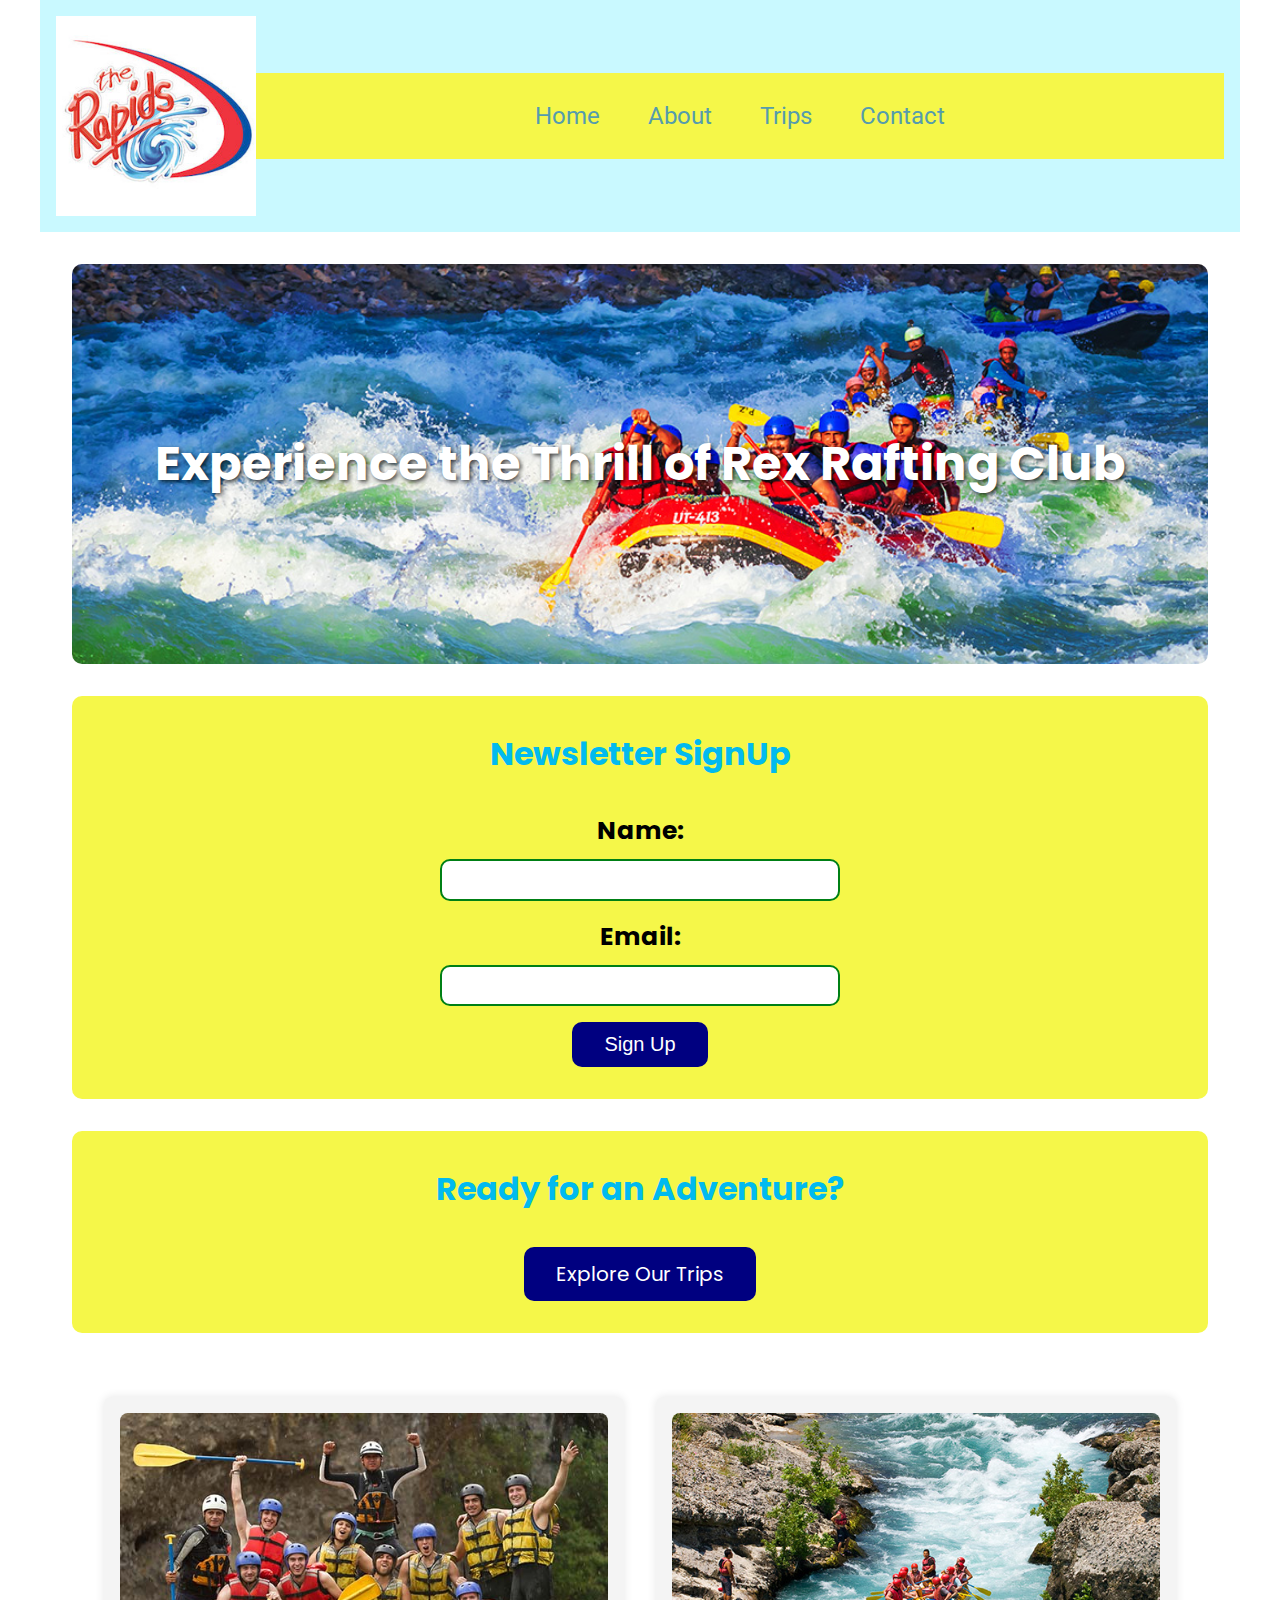
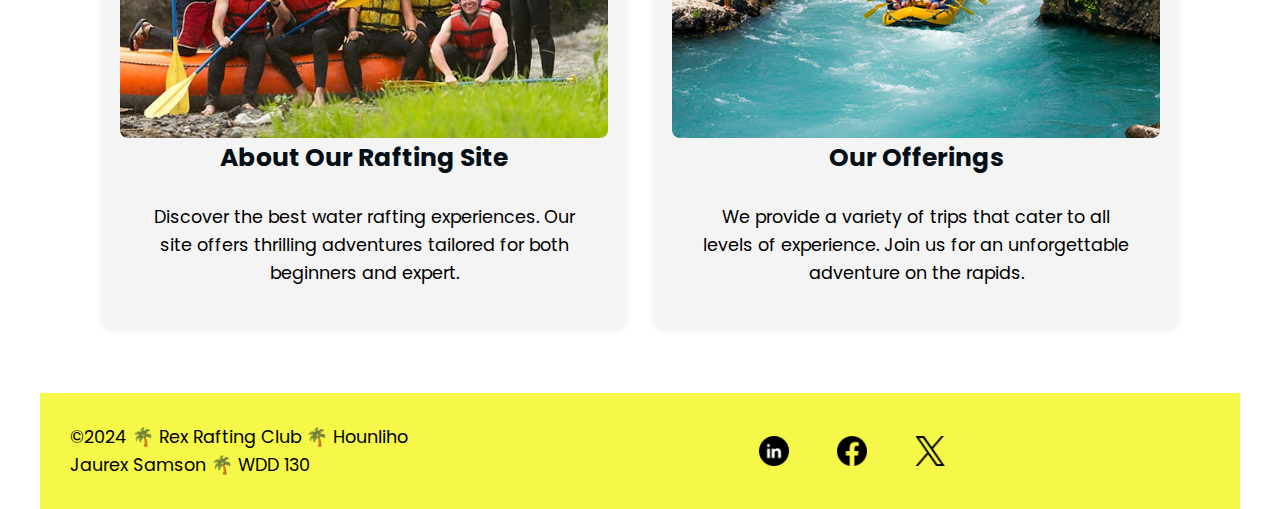
==== wwr/index.html @ 05109920 "Home page" ====
<!DOCTYPE html>
<html lang="en">
<head>
    <meta charset="UTF-8">
    <meta name="viewport" content="width=device-width, initial-scale=1.0">

    <title>Hounliho Samson | WDD 130</title>
    <meta name="description" content="The Home page of Rex Rafting Club">
    <meta name="author" content="Hounliho Samson">

    <link rel="stylesheet" href="styles/index.css">
</head>

<body>

    <header>
        <img src="images/Rapids_logo.jpg" alt="Rafting Site Logo">

        <nav>
            <a href="index.html">Home</a>
            <a href="about.html">About</a>
            <a href="trips.html">Trips</a>
            <a href="contact.html">Contact</a>
        </nav>
    </header>

    <main>
       <section class="hero-image">
        <h2>Experience the Thrill of Rex Rafting Club</h2>
       </section>


       <section class="newsletter-signup">
        <h2>Newsletter SignUp</h2>
        <form action="">
            <label for="name">Name:</label>
            <input type="text" id="name" name="name" required>

            <label for="email">Email:</label>
            <input type="text" name="email" id="email" required>

            <button type="submit">
                Sign Up
            </button>
        </form>
       </section>


       <section class="call-to-action">
        <h2>Ready for an Adventure?</h2>
        <a href="trips.html" class="btn">Explore Our Trips</a>
       </section>


       <section class="site-info-grid">
        <article>
            <img src="../wwr/images/rafting1.jpg" alt="Rafting Image 1">
            <h3>About Our Rafting Site</h3>
            <p>Discover the best water rafting experiences. Our site offers thrilling adventures tailored for both beginners and expert.</p>
        </article>

        <article>
            <img src="../wwr/images/rafting2.jpg" alt="Rafting Image 2">
            <h3>Our Offerings</h3>
            <p>We provide a variety of trips that cater to all levels of experience. Join us for an unforgettable adventure on the rapids.</p>
        </article>
       </section>
    </main>

    <footer>
        <p>©2024 🌴 Rex Rafting Club 🌴 Hounliho Jaurex Samson 🌴 WDD 130</p>

        <nav class="sociallinks">
            <a href="http://linkedin.com">
                <img src="images/linkedin-64.webp" alt="Linkedin">
            </a>

            <a href="http://facebook.com">
                <img src="images/BW_Facebook_glyph_svg-64.webp" alt="Facebook">
            </a>

            <a href="http://twitter.com">
                <img src="images/X-64.webp" alt="Twitter">
            </a>
        </nav>
    </footer>
</body>
</html>
---- wwr/styles/index.css ----
@import url('https://fonts.googleapis.com/css2?family=Poppins:ital,wght@0,200;0,300;0,700;0,800;1,200;1,300;1,400;1,500;1,600;1,700;1,900&family=Roboto:ital,wght@0,100;0,300;0,400;0,500;0,700;0,900;1,100;1,300;1,400;1,500;1,700;1,900&display=swap');

@import url('https://fonts.googleapis.com/css2?family=Josefin+Sans:ital,wght@0,100..700;1,100..700&family=Poppins:ital,wght@0,200;0,300;0,700;0,800;1,200;1,300;1,400;1,500;1,600;1,700;1,900&family=Roboto:ital,wght@0,100;0,300;0,400;0,500;0,700;0,900;1,100;1,300;1,400;1,500;1,700;1,900&display=swap');

:root {
    --primary-color: #5DFDCB;
    --secondary-color: #90D7FF;
    --accent1-color: #C9F9FF;
    --accent2-color: #2e86ab;

    --heading-font: 'Roboto' ;
    --paragraph-font: 'Poppins';

    --nav-background-color: #F5F749 ;
    --nav-link-color: #559CAD;
    --nav-hover-link-color: #01BAEF;
    --nav-hover-background-color: #040F16;
}

* {
    box-sizing: border-box;
    padding: 0;
    margin: 0;
}

body {
    max-width: 1200px;
    margin: auto;
    /* margin: 0; */
    padding: 0;
    /* line-height: 1.5; */
    line-height: 1.6;
    font-family: var(--paragraph-font);
}

.contact-bg {
    height: 60vh;
    background: linear-gradient(rgba(0, 0, 0, 0.5), rgba(0, 0, 0, 0.8)), url("../images/rafting13_1024.jpg");
    background-position: 50% 100%;
    background-repeat: no-repeat;
    background-attachment: fixed;
    text-align: center;
    color: #FFF;
    display: flex;
    flex-direction: column;
    justify-content: center;
    align-items: center;
    /* background-image: url("wwr/images/rafting2.jpg"); */
}

.contact-bg h3 {
    font-size: 1.3rem;
    font-weight: 400;
}

p {
    font-size: 1.1rem;
    font-weight: 400;
}

.contact-bg h2 {
    font-size: 3rem;
    text-transform: uppercase;
    padding: 0.4rem 0;
    letter-spacing: 4px;
}

.line div {
    margin: 0 0.2rem;
}

.line div:nth-child(1), .line div:nth-child(3) {
    height: 3px;
    width: 70px;
    background: #f7327a;
    border-radius: 5px;
}

.line {
    display: flex;
    align-items: center;
}

.line div:nth-child(2) {
    width: 10px;
    height: 10px;
    background: #f7327a;
    border-radius: 50%;
}

.text {
    font-weight: 300;
    opacity: 0.9;
}

.contact-bg .text {
    margin: 1.6rem 0;
}

.contact-body {
    max-width: 1320px;
    margin: 0 auto;
    padding: 0 1rem;
}

.contact-info {
    margin: 2rem 0;
    text-align: center;
    padding: 2rem 0;
}

.contact-info span {
    display: block;
}

.contact-info div {
    margin: 0.8rem 0;
    padding: 1rem;
}

.contact-info span .fas {
    font-size: 2rem;
    padding-bottom: 0.9rem;
    color: var(--nav-hover-link-color);
}

.contact-info div span:nth-child(2) {
    font-weight: 500;
    font-size: 1.1rem;
}

.contact-info .text {
    padding-top: 0.4rem;
}

.contact-form {
    padding: 2rem 0;
    border-top: 1px solid #c7c7c7;
}

.contact-form form {
    padding-bottom: 1rem;
}

.form-control {
    width: 100%;
    border: 1.5px solid #c7c7c7;
    border-radius: 5px;
    padding: 0.7rem;
    margin: 0.6rem;
    font-family: var(--paragraph-font);
    font-size: 1rem;
    outline: 0;
}

.form-control:focus {
    box-shadow: 0 0 6px -3px rgba(48, 48, 48, 1);
}

.contact-form form div {
    display: grid;
    grid-template-columns: repeat(2, 1fr);
    column-gap: 0.6rem;
}

.send-btn {
    font-family: var(--heading-font);
    font-size: 1rem;
    text-transform: uppercase;
    color: #fff;
    background: navy;
    border: none;
    border-radius: 5px;
    padding: 0.7rem 1.5rem;
    cursor: pointer;
    transition: all 0.4s ease;
}

.send-btn:hover {
    opacity: 0.8;
}

.contact-form > div img {
    width: 200px;
    border-radius: 50%;
}

img {
    display: grid;
    grid-template-columns: auto 1fr;
}
.contact-form > div {
    margin: 0 auto;
    text-align: center;
}

.form-item {
    padding: 2rem;
}

h1, h3 {
    /* font-family: var(--heading-font); */
    color: var(--primary-color);
}

p {
    padding: 25px;
    font-family: var(--paragraph-font);
}

header {
    /* padding: 60px; */
    padding: 1rem;
    background-color: var(--accent1-color);
    display: flex;
    grid-template-columns: auto 1fr;
    /* display: grid; */
    /* grid-template-columns: auto 1fr; */
    /* justify-content: space-around; */
    justify-content: space-between;
    align-items: center;
}

header img {
    width: 200px;
}

nav {
    background-color: var(--nav-background-color);
    font-size: 1.5rem;
    display: flex;
    justify-content: center;
    flex: 1 1 100%;
}

nav a {
    font-family: var(--heading-font);
    text-decoration: none;
    display: block;
    color: var(--nav-link-color);
    padding: 1.5rem;
    text-align: center;
}

.hero {
    position: relative;
}

.hero img {
    display: block;
    width: 100%;
    height: auto;
}

.hero h1 {
    position: absolute;
    top: 15%;
    left: 50%;
    transform: translate(-50%, -50%);
    color: white;
    background-color: rgba(0, 0, 0, 0.5);
    padding: 10px 400px;
    text-align: center;

}

.hero p, .hero h2 {
    color: white;
}

.hero article {
    position: absolute;
    top: 60%;
    left: 50%;
    transform: translate(-50%, -50%);
    background-color: rgba(0, 0, 0, 0.5); 
    padding: 10px;
}

.hero article img {
    float: right;
    margin-left: 10px;
    width: 100px;
}

footer {
    font-size: medium;
    font-weight: bold;
    background-color: #F5F749;
    padding: 5px;
    display: flex;
    justify-content: flex-end;
    align-items: center;
}

.sociallinks img {
    width: 30px;
}

.adventures {
    display: grid;
    grid-template-columns: repeat(5, 1fr);
    gap: 10px;
    padding: 100px;
    background-color: var(--nav-hover-background-color);
}

figure img {
    width: 150%;
    height: 100%;
    display: flex;
    justify-content: space-around;
}


figure {
    /* margin: 0;
    padding: 0; */
    text-align: center;
}

figcaption {
    margin-top: 8px;
    font-size: 0.9rem;
    color: white;
}

/* Trips CSS */

main {
    padding: 2rem;
    display: grid;
    grid-template-rows: auto auto auto;
    grid-gap: 2rem;
}

.call-to-action {
    background: #f4f4f4;
    padding: 2rem;
    text-align: center;
}

.call-to-action .btn {
    display: inline-block;
    padding: 0.5rem 1rem;
    background: #333;
    color: #fff;
    text-decoration: none;
    margin-top: 1rem;
}

.trip-descriptions {
    display: flex;
    justify-content: space-between;
}

.trip {
    flex: 1;
    margin: 0 1rem;
    background: #f4f4f4;
    padding: 1rem;
    border-radius: 8px;
    box-shadow: 0 0 10px rgba(0,0,0,0.1);
    text-align: center;
}

.trip img {
    width: 100%;
    height: auto;
    border-radius: 8px;
}

.trip h3 {
    margin-top: 1rem;
}

.trips-table {
    overflow-x: auto;
}

table {
    width: 100%;
    border-collapse: collapse;
    margin-top: 1rem;
}

th, td {
    padding: 1rem;
    border: 1px solid #ccc;
    text-align: left;
}

th {
    background: #333;
    color: #fff;
}


/* Index css 😅 (for emoji press ctrl + i) */

header h1 {
    margin: 0;
}

.hero-image {
    height: 400px;
    display: flex;
    justify-content: center;
    align-items: center;
    color: #FFF;
    text-shadow: 2px 2px 4px rgba(0, 0, 0, 0.7);
    background: url("../images/rafting13_1024.jpg") no-repeat center center/cover;
    border-radius: 10px;
}

.hero-image h2 {
    font-size: 3rem;
    margin: 0;
}

.newsletter-signup, .call-to-action {
    padding: 2rem;
    text-align: center;
    background: var(--nav-background-color);
    border-radius: 10px;
}

.newsletter-signup h2, .call-to-action h2 {
    margin-bottom: 1rem;
    font-size: 2rem;
    color: var(--nav-hover-link-color);
}

.newsletter-signup form {
    display: flex;
    flex-direction: column;
    align-items: center;
}

.newsletter-signup label {
    margin-top: 1rem;
    font-size: 25px;
    font-weight: bold;
}

.newsletter-signup input {
    padding: 0.7rem;
    width: 80%;
    max-width: 400px;
    margin-top: 0.5rem;
    border-radius: 10px;
    border: 2px solid rgb(0, 128, 21);
}

.newsletter-signup button {
    padding: 0.7rem 2rem;
    margin-top: 1rem;
    border: none;
    cursor: pointer;
    background: navy;
    color: #FFF;
    border-radius: 10px;
    font-size: 20px;
    transition: 0.5s ease;
}

.newsletter-signup button:hover {

    background: var(--nav-hover-link-color);
}

.call-to-action .btn {
    display: inline-block;
    padding: 0.7rem 2rem;
    background: navy;
    color: #FFF;
    text-decoration: none;
    margin-top: 1rem;
    border-radius: 10px;
    font-size: 20px;
    transition: 0.5s ease;
}

.call-to-action .btn:hover {
    background: var(--primary-color);
}

.site-info-grid {
    display: grid;
    grid-template-columns: 1fr 1fr;
    grid-gap: 2rem;
    padding: 2rem;
}

.site-info-grid article {
    background: #f4f4f4;
    padding: 1rem;
    border-radius: 8px;
    box-shadow: 0 0 10px rgba(0,0,0,0.1);
    text-align: center;
}

.site-info-grid img {
    width: 100%;
    height: auto;
    border-radius: 8px;
}

.site-info-grid h3 {
    font-weight: bold;
    color: #040F16;
    font-size: 25px;
    padding-top: 25 px;
}
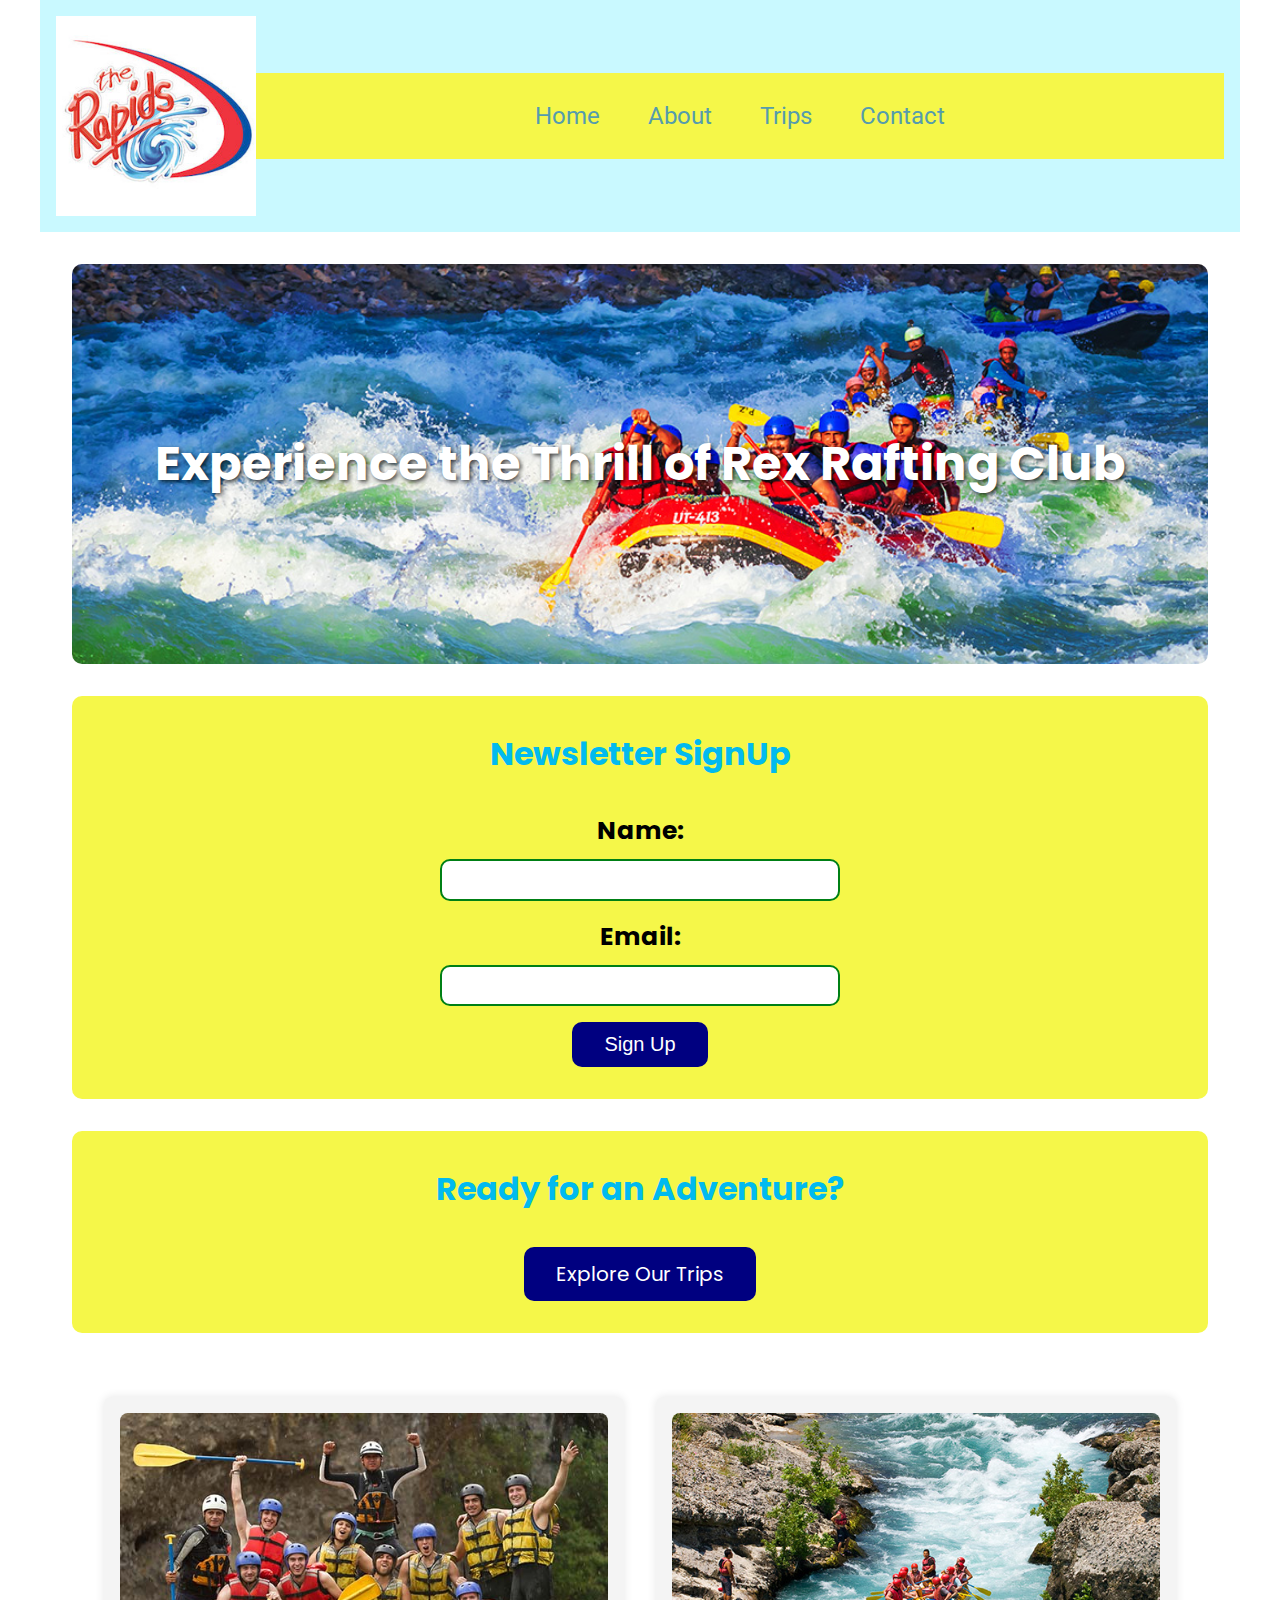
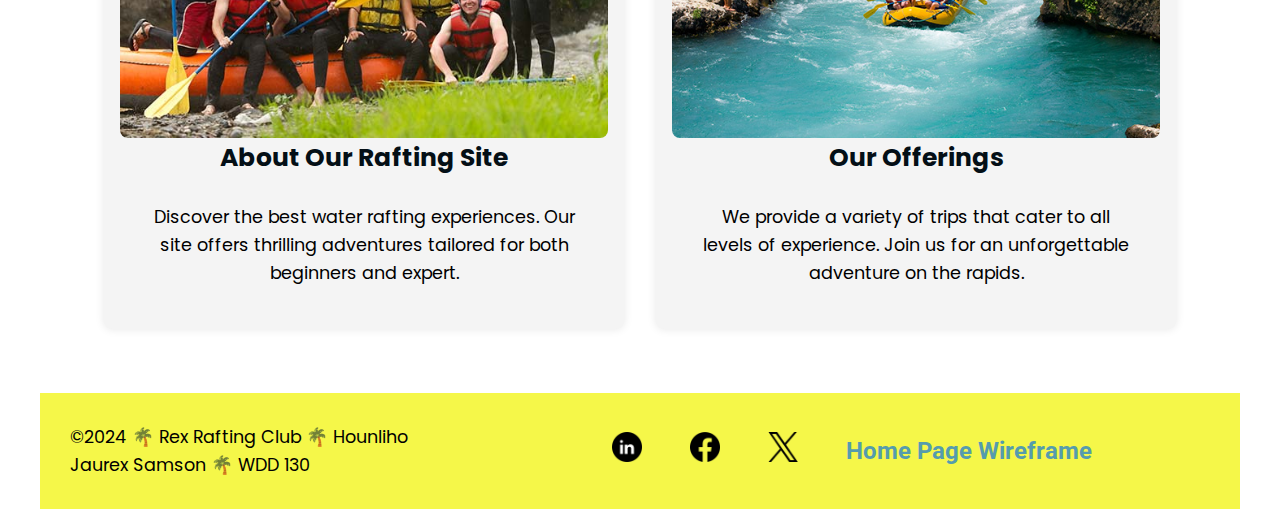
==== commit e5fe77f6: "wireframe added" ====
--- a/wwr/index.html
+++ b/wwr/index.html
@@ -82,6 +82,8 @@
             <a href="http://twitter.com">
                 <img src="images/X-64.webp" alt="Twitter">
             </a>
+
+            <a href="https://www.facebook.com/photo/?fbid=7651276291656673&set=a.1646222965495399">Home Page Wireframe</a>
         </nav>
     </footer>
 </body>
